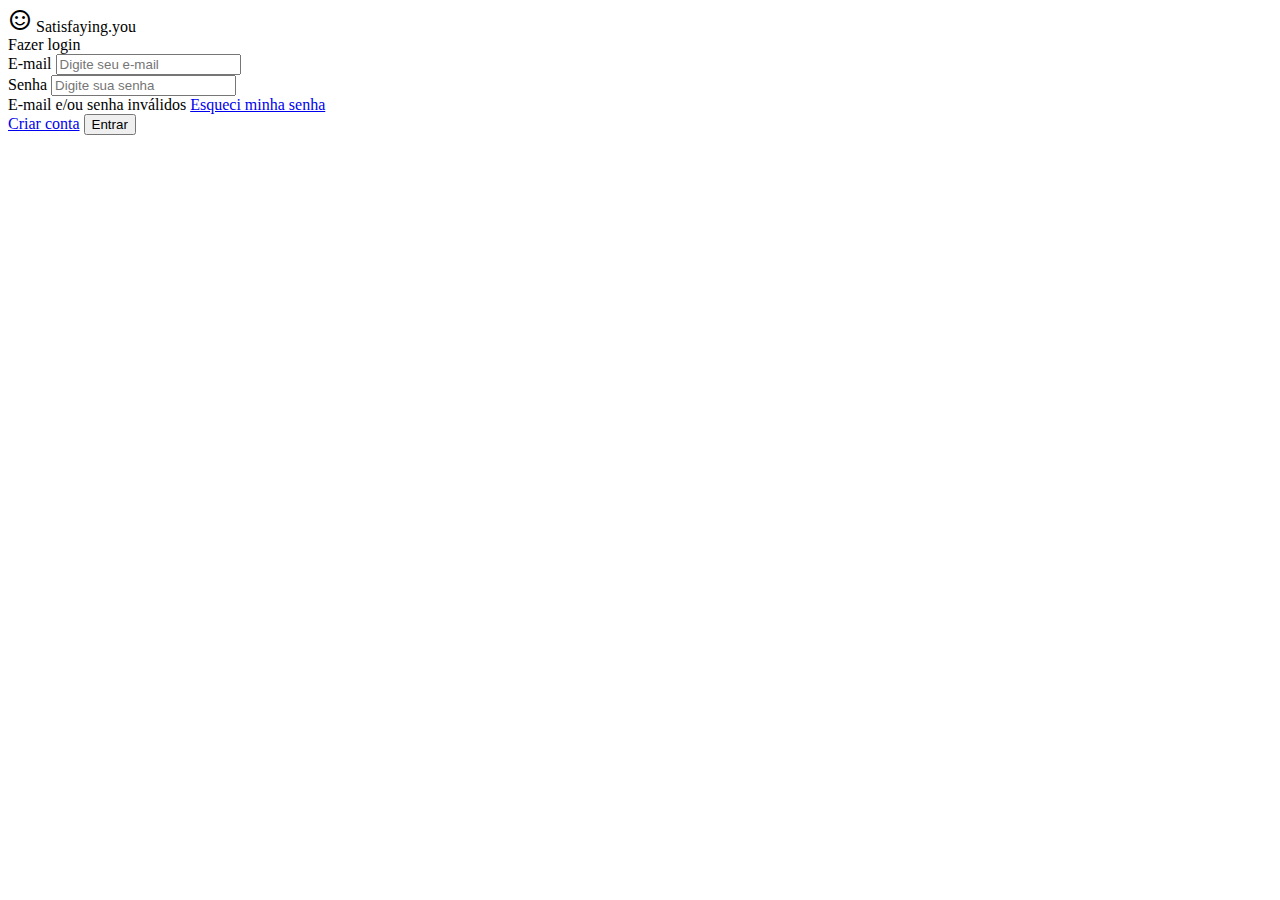
==== pages/index.html @ 0cd05f0c "atualização páginas" ====
<!DOCTYPE html>
<html>
    <head>
        <title>Satisfaying.you</title>
        <link rel="stylesheet" href="../css/index.css">
        <link rel="preconnect" href="https://fonts.googleapis.com">
        <link rel="stylesheet" href="https://fonts.googleapis.com/css2?family=Material+Symbols+Outlined:opsz,wght,FILL,GRAD@20..48,100..700,0..1,-50..200" />   <link rel="preconnect" href="https://fonts.gstatic.com" crossorigin>
        <link href="https://fonts.googleapis.com/css2?family=Averia+Libre&display=swap" rel="stylesheet">
    </head>
    
    <body>
        
        <header>
            <span class="material-symbols-outlined large">sentiment_satisfied</span>
            <span>Satisfaying.you</span>
        </header>

        <div class="container">
            <div id="login-title">
                <span>Fazer login</span>
            </div>
            <form action="">
            <div class="inputs">
                <label for="email">E-mail</label>
                <input type="email" name="email" id="email" placeholder="Digite seu e-mail">
            </div>
            <div class="inputs">
                <label for="password">Senha</label>
                <input type="password" name="password" id="password" placeholder="Digite sua senha">
            </div>
            <div class="error">
                <span>E-mail e/ou senha inválidos</span>
                <a href="#">Esqueci minha senha</a>
            </div>
            <div class="entrar">
                <a href="#">Criar conta</a>
                <button type="submit">Entrar</button>
            </div>
            </form>
        </div>
    </body>
</html>
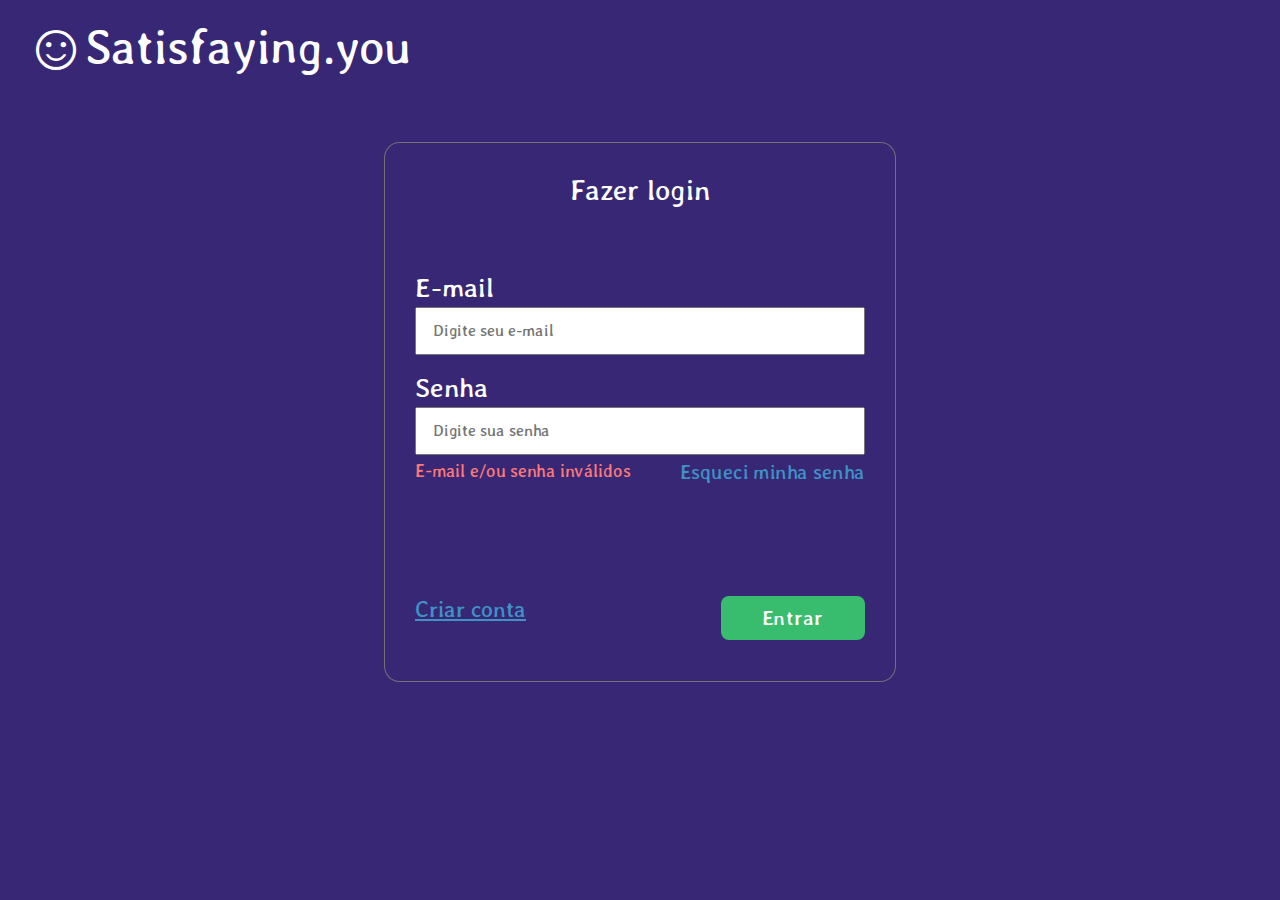
==== commit cdafe72a: "elaboração da página "acoespesquisa" e atualização do head das páginas "index", "recuperarsenha" e "" ====
--- a/pages/index.html
+++ b/pages/index.html
@@ -4,14 +4,16 @@
         <title>Satisfaying.you</title>
         <link rel="stylesheet" href="../css/index.css">
         <link rel="preconnect" href="https://fonts.googleapis.com">
-        <link rel="stylesheet" href="https://fonts.googleapis.com/css2?family=Material+Symbols+Outlined:opsz,wght,FILL,GRAD@20..48,100..700,0..1,-50..200" />   <link rel="preconnect" href="https://fonts.gstatic.com" crossorigin>
+        <link rel="stylesheet" href="https://fonts.googleapis.com/css2?family=Material+Symbols+Outlined:opsz,wght,FILL,GRAD@20..48,100..700,0..1,-50..200" />
         <link href="https://fonts.googleapis.com/css2?family=Averia+Libre&display=swap" rel="stylesheet">
     </head>
     
     <body>
         
         <header>
-            <span class="material-symbols-outlined large">sentiment_satisfied</span>
+            <div class="logo">
+                <span class="material-symbols-outlined">sentiment_satisfied</span>
+            </div>
             <span>Satisfaying.you</span>
         </header>
 
@@ -30,11 +32,11 @@
             </div>
             <div class="error">
                 <span>E-mail e/ou senha inválidos</span>
-                <a href="#">Esqueci minha senha</a>
+                <a href="recuperarSenha.html">Esqueci minha senha</a>
             </div>
             <div class="entrar">
                 <a href="#">Criar conta</a>
-                <button type="submit">Entrar</button>
+                <button type="submit" href="#">Entrar</button>
             </div>
             </form>
         </div>
--- a/css/index.css
+++ b/css/index.css
@@ -0,0 +1,101 @@
+* {
+    box-sizing: border-box;
+    padding: 0;
+    margin: 0;
+    font-family: 'Averia Libre', cursive;
+    color: white;
+}
+
+body {
+    background-color: #372775;
+
+}
+
+header {
+    height: 25%;
+    width: 100%;
+    display: flex;
+    align-items: center;
+    padding: 1rem 0rem 4rem 2rem;
+}
+
+header span{
+    font-size: 3rem;
+    padding-right: 5px;
+}
+
+.logo span{
+    padding-top: 0.2em;
+    font-size: 3rem;
+}
+
+input {
+    height: 3em;
+    padding: 1rem;
+    font-size: 1rem;
+    color: #3F92C5;
+}
+
+button {
+    padding: .6rem 2.6rem;
+    font-size: 1.3rem;
+    border-radius: .5rem;
+    background-color: #37BD6D;
+    border: none;
+    cursor: pointer;
+}
+
+#login-title {
+    text-align: center;
+    padding-bottom: 4rem;
+    font-size: 1.8rem;
+}
+
+.container {
+    border: 1px solid #737373;
+    border-radius: 3%;
+    width: 40%;
+    height: 540px;
+    /* margin-top: 1.5rem; */
+    margin-left: auto;
+    margin-right: auto;
+    padding: 30px;
+}
+
+.inputs {
+    display: flex;
+    flex-direction: column;
+    font-size: 1.7rem;
+    gap: .20rem;
+}
+
+.inputs:first-child {
+    margin-bottom: 1rem;
+}
+
+.error {
+    margin-top: .3rem;
+    display: flex;
+    justify-content: space-between;
+    font-size: 1.1rem;
+}
+
+.error span {
+    color: #FD7979;
+}
+
+.error a {
+    text-decoration: none;
+    color: #3F92C5;
+    font-size: 1.25rem;
+}
+.entrar {
+    display: flex;
+    justify-content: space-between;
+    margin-top: 7rem;
+    
+}
+.entrar a {
+    font-size: 1.4rem;
+    color: #3F92C5;
+}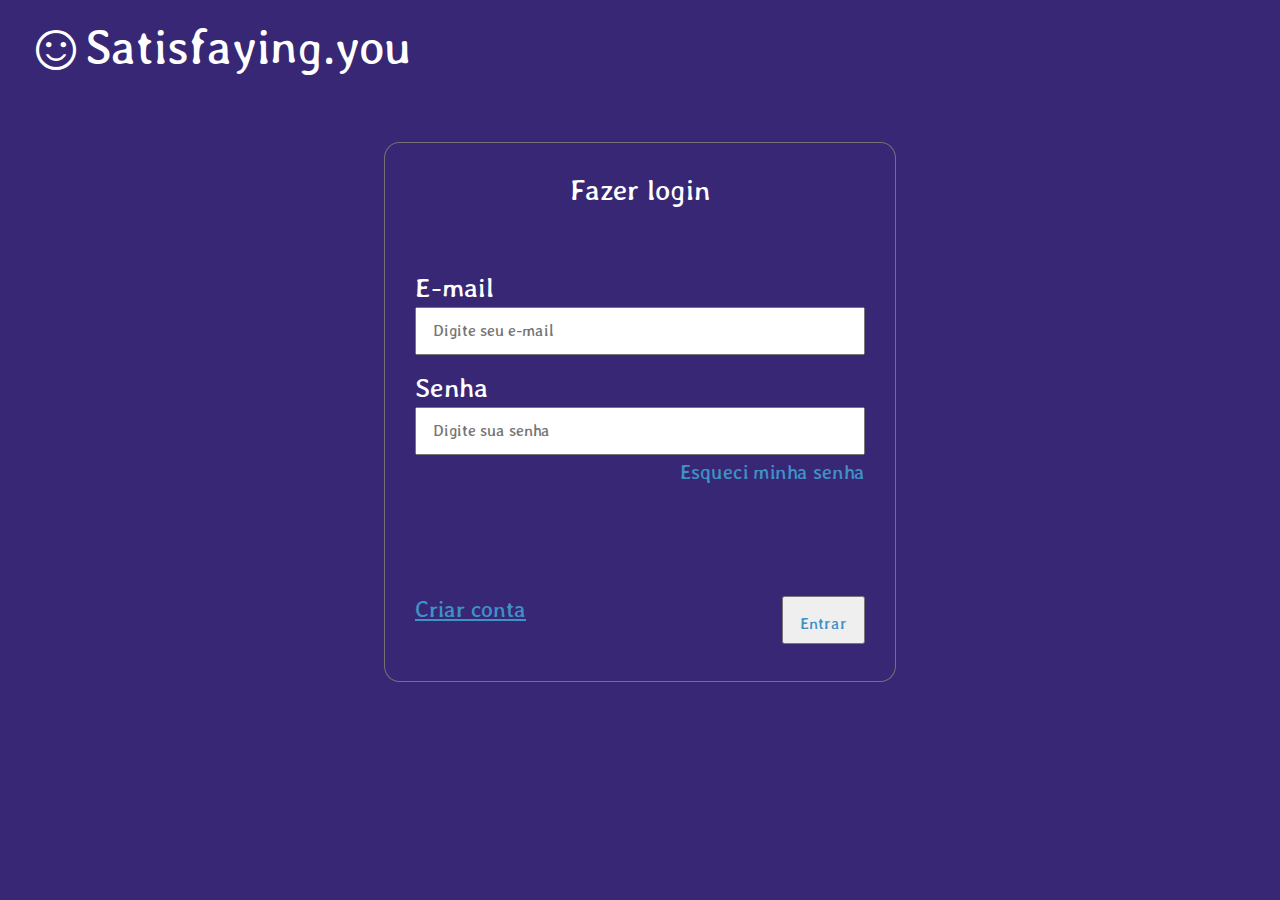
==== commit a5998028: "Inclusão de criação de usuario e autenticação." ====
--- a/pages/index.html
+++ b/pages/index.html
@@ -21,24 +21,52 @@
             <div id="login-title">
                 <span>Fazer login</span>
             </div>
-            <form action="">
+            <form id='form_login_account' action="home.html" autocomplete="on" method="post">
             <div class="inputs">
-                <label for="email">E-mail</label>
-                <input type="email" name="email" id="email" placeholder="Digite seu e-mail">
+                <label for="txt_email">E-mail</label>
+                <input type="email" name="txt_email" id="txt_email" placeholder="Digite seu e-mail">
             </div>
             <div class="inputs">
-                <label for="password">Senha</label>
-                <input type="password" name="password" id="password" placeholder="Digite sua senha">
+                <label for="txt_senha">Senha</label>
+                <input type="password" name="txt_senha" id="txt_senha" placeholder="Digite sua senha">
             </div>
             <div class="error">
-                <span>E-mail e/ou senha inválidos</span>
+                <span id="retorno_validar"></span>
                 <a href="recuperarSenha.html">Esqueci minha senha</a>
             </div>
             <div class="entrar">
-                <a href="#">Criar conta</a>
-                <button type="submit" href="#">Entrar</button>
+                <a href="NovaConta.html">Criar conta</a>
+                <input type="submit" value="Entrar" onclick="return entrar()">
             </div>
             </form>
         </div>
+
+        <script>   
+            function entrar() {
+                let ValidaUsuario = {
+                    usuario: '',
+                    senha: ''
+                }
+
+                let usuarios = JSON.parse(localStorage.getItem('usuarios'))
+
+                usuarios.forEach((item) => {
+                    if(txt_email.value == item.usuario && txt_senha.value == item.senha){
+                        ValidaUsuario = {
+                            usuario: item.usuario,
+                            senha: item.senha
+                        }
+                    }
+                })
+                
+                if (txt_email.value == ValidaUsuario.usuario && txt_senha.value == ValidaUsuario.senha) {
+                    document.getElementById('retorno_validar').innerHTML = ''
+                    return true;
+                } else {
+                    document.getElementById('retorno_validar').innerHTML = 'Usuário ou senha inválidos.'
+                    return false;
+                }
+            }
+        </script>
     </body>
 </html>